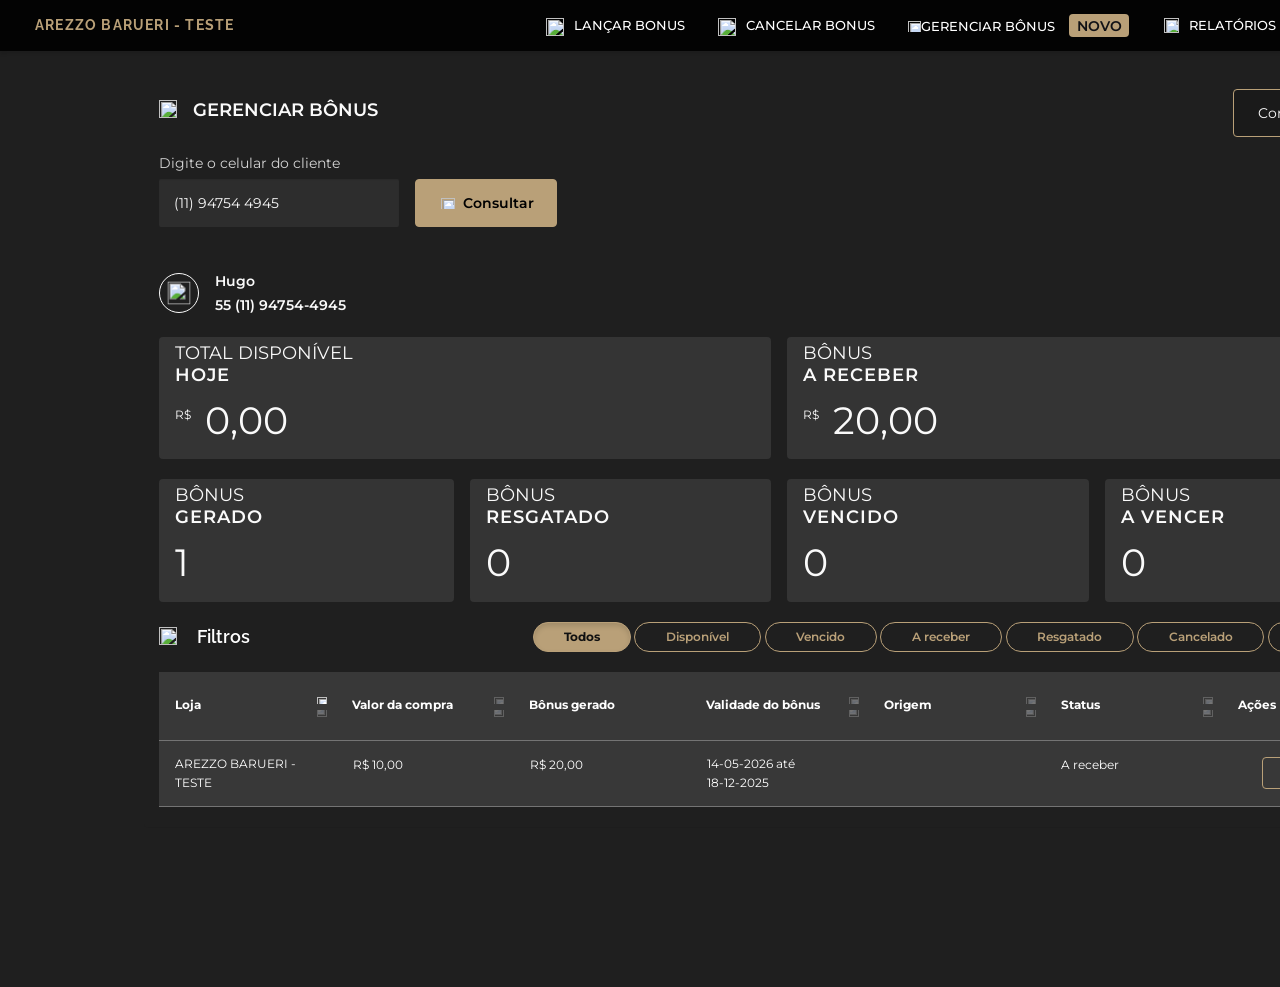
==== index.html @ 7ffe267c "Add Figma preview page Co-authored-by: hugobrancocrmbonus <hugobrancocrmbonus@users.noreply.github.c" ====
<!doctype html>
<html lang="pt-BR">
  <head>
    <meta charset="utf-8">
    <meta name="viewport" content="width=device-width, initial-scale=1">
    <title>Gerenciar Bonus - Figma Preview</title>
    <link rel="stylesheet" href="styles/design-system.css">
    <style>
      html,
      body {
        margin: 0;
        min-height: 100%;
        background: var(--gb-color-page);
      }

      body {
        overflow: auto;
      }

      img {
        display: block;
        width: 100%;
        height: 100%;
      }
    </style>
  </head>
  <body>
    <main class="gb-page gb-page--1440" data-node-id="1:195" data-name="1440w default">
      <header class="gb-header" data-node-id="1:196" data-name="Header">
        <nav class="gb-navigation" data-node-id="1:197" data-name="Navigation" aria-label="Principal">
          <p class="gb-brand" data-node-id="1:198">AREZZO BARUERI - TESTE</p>

          <ul class="gb-nav-list" data-node-id="1:199" data-name="List">
            <li class="gb-nav-item gb-nav-item--launch" data-node-id="1:200" data-name="Item -> Link">
              <span class="gb-nav-icon" aria-hidden="true">
                <img src="https://www.figma.com/api/mcp/asset/84443ceb-7980-4aab-b049-2f41beb6a420" alt="">
              </span>
              <span class="gb-nav-label">LANÇAR BONUS</span>
            </li>
            <li class="gb-nav-item gb-nav-item--cancel" data-node-id="1:208" data-name="Item -> Link">
              <span class="gb-nav-icon" aria-hidden="true">
                <img src="https://www.figma.com/api/mcp/asset/84443ceb-7980-4aab-b049-2f41beb6a420" alt="">
              </span>
              <span class="gb-nav-label">CANCELAR BONUS</span>
            </li>
            <li class="gb-nav-item gb-nav-item--manage" data-node-id="1:216" data-name="Item -> Link">
              <span class="gb-nav-icon gb-nav-icon--manage" aria-hidden="true">
                <img src="https://www.figma.com/api/mcp/asset/243387f1-b793-4f97-9311-1cb140cf62bb" alt="">
              </span>
              <span class="gb-nav-label">Gerenciar Bônus</span>
              <span class="gb-nav-badge"><span>NOVO</span></span>
            </li>
            <li class="gb-nav-item gb-nav-item--reports" data-node-id="1:222" data-name="Item -> Link">
              <span class="gb-nav-icon gb-nav-icon--small" aria-hidden="true">
                <img src="https://www.figma.com/api/mcp/asset/cc4a4c96-bc35-4658-a412-8812046b69db" alt="">
              </span>
              <span class="gb-nav-label">RELATÓRIOS</span>
            </li>
            <li class="gb-nav-item gb-nav-item--clients" data-node-id="1:233" data-name="Item -> Link">
              <span class="gb-nav-icon gb-nav-icon--small" aria-hidden="true">
                <img src="https://www.figma.com/api/mcp/asset/33001f19-7b4f-4a0b-8a4b-d809bfe2d3f8" alt="">
              </span>
              <span class="gb-nav-label">CLIENTES</span>
            </li>
          </ul>
        </nav>
      </header>

      <section class="gb-panel gb-panel--1440" data-node-id="1:241" data-name="Overlay+Shadow">
        <div class="gb-panel-header" data-node-id="1:242" data-name="HorizontalBorder">
          <div class="gb-title-row" data-node-id="1:243" data-name="Heading 1">
            <span class="gb-title-icon" aria-hidden="true">
              <img src="https://www.figma.com/api/mcp/asset/35ff0666-2f6f-468c-8c5e-a3ae0ebb2f05" alt="">
            </span>
            <h1 class="gb-title" data-node-id="1:244">GERENCIAR BÔNUS</h1>
          </div>

          <button class="gb-help-button" type="button" data-node-id="1:247" data-name="Background+Border">
            <span>Como funciona?</span>
          </button>

          <p class="gb-form-label" data-node-id="1:249">Digite o celular do cliente</p>
          <form class="gb-search-form" data-node-id="1:250" data-name="Form">
            <div class="gb-input" data-node-id="1:251" data-name="Input">
              <div class="gb-input__container">
                <span class="gb-input__value">(11) 94754 4945</span>
              </div>
            </div>
            <button class="gb-primary-button" type="button" data-node-id="1:254" data-name="Button">
              <span class="gb-primary-button__icon" aria-hidden="true">
                <img src="https://www.figma.com/api/mcp/asset/8e6911eb-c3ae-4a7a-b356-9ca88f2e7dbb" alt="">
              </span>
              <span class="gb-primary-button__label">Consultar</span>
            </button>
          </form>
        </div>

        <div class="gb-user-avatar" data-node-id="1:258" data-name="Border">
          <span class="gb-user-avatar__icon" aria-hidden="true">
            <img src="https://www.figma.com/api/mcp/asset/5cd87615-a00e-4e4c-b14c-b67eb5f7f557" alt="">
          </span>
        </div>
        <div class="gb-user-summary" data-node-id="1:261">
          <p>Hugo</p>
          <p>55 (11) 94754-4945</p>
        </div>

        <section class="gb-stats" aria-label="Resumo de bônus">
          <article class="gb-stat-card gb-stat-card--money gb-stat-card--available" data-node-id="1:262">
            <p class="gb-stat-card__label">TOTAL DISPONÍVEL <strong>HOJE</strong></p>
            <p class="gb-stat-card__currency">R$</p>
            <p class="gb-stat-card__value">0,00</p>
          </article>
          <article class="gb-stat-card gb-stat-card--money gb-stat-card--receivable" data-node-id="1:266">
            <p class="gb-stat-card__label">BÔNUS <strong>A RECEBER</strong></p>
            <p class="gb-stat-card__currency">R$</p>
            <p class="gb-stat-card__value">20,00</p>
          </article>
          <article class="gb-stat-card gb-stat-card--generated" data-node-id="1:270">
            <p class="gb-stat-card__label">BÔNUS <strong>GERADO</strong></p>
            <p class="gb-stat-card__value">1</p>
          </article>
          <article class="gb-stat-card gb-stat-card--redeemed" data-node-id="1:273">
            <p class="gb-stat-card__label">BÔNUS <strong>RESGATADO</strong></p>
            <p class="gb-stat-card__value">0</p>
          </article>
          <article class="gb-stat-card gb-stat-card--expired" data-node-id="1:276">
            <p class="gb-stat-card__label">BÔNUS <strong>VENCIDO</strong></p>
            <p class="gb-stat-card__value">0</p>
          </article>
          <article class="gb-stat-card gb-stat-card--expiring" data-node-id="1:279">
            <p class="gb-stat-card__label">BÔNUS <strong>A VENCER</strong></p>
            <p class="gb-stat-card__value">0</p>
          </article>
        </section>

        <div class="gb-filter-heading" data-node-id="1:296" data-name="Heading 1">
          <span class="gb-filter-heading__icon" aria-hidden="true">
            <img src="https://www.figma.com/api/mcp/asset/1393d8ad-8401-4a1f-9341-c2b58b292068" alt="">
          </span>
          <h2 class="gb-filter-heading__text">Filtros</h2>
        </div>

        <ul class="gb-filter-list" data-name="Filter buttons">
          <li><button class="gb-filter-button gb-filter-button--all is-active" type="button"><span>Todos</span></button></li>
          <li><button class="gb-filter-button gb-filter-button--available" type="button"><span>Disponível</span></button></li>
          <li><button class="gb-filter-button gb-filter-button--expired" type="button"><span>Vencido</span></button></li>
          <li><button class="gb-filter-button gb-filter-button--receivable" type="button"><span>A receber</span></button></li>
          <li><button class="gb-filter-button gb-filter-button--redeemed" type="button"><span>Resgatado</span></button></li>
          <li><button class="gb-filter-button gb-filter-button--cancelled" type="button"><span>Cancelado</span></button></li>
          <li><button class="gb-filter-button gb-filter-button--lapsed" type="button"><span>Expirado</span></button></li>
        </ul>

        <section class="gb-grid" data-node-id="1:307" data-name="Grid" aria-label="Tabela de bônus">
          <div class="gb-grid-row gb-grid-row--header" data-node-id="1:308" data-name="Header -> Row">
            <div class="gb-grid-cell gb-grid-cell--header gb-grid-cell--store">
              <span class="gb-sort-icon"><img src="https://www.figma.com/api/mcp/asset/f8827a2c-9c89-42b0-8b00-05c3a8a0690e" alt=""></span>
              <p class="gb-grid-cell__text">Loja</p>
              <span class="gb-sort-icon gb-sort-icon--inactive gb-sort-icon--desc"><img src="https://www.figma.com/api/mcp/asset/f8827a2c-9c89-42b0-8b00-05c3a8a0690e" alt=""></span>
            </div>
            <div class="gb-grid-cell gb-grid-cell--header gb-grid-cell--purchase">
              <span class="gb-sort-icon gb-sort-icon--inactive"><img src="https://www.figma.com/api/mcp/asset/f8827a2c-9c89-42b0-8b00-05c3a8a0690e" alt=""></span>
              <p class="gb-grid-cell__text">Valor da compra</p>
              <span class="gb-sort-icon gb-sort-icon--inactive gb-sort-icon--desc"><img src="https://www.figma.com/api/mcp/asset/f8827a2c-9c89-42b0-8b00-05c3a8a0690e" alt=""></span>
            </div>
            <div class="gb-grid-cell gb-grid-cell--header gb-grid-cell--bonus">
              <p class="gb-grid-cell__text">Bônus gerado</p>
            </div>
            <div class="gb-grid-cell gb-grid-cell--header gb-grid-cell--validity">
              <span class="gb-sort-icon gb-sort-icon--inactive"><img src="https://www.figma.com/api/mcp/asset/f8827a2c-9c89-42b0-8b00-05c3a8a0690e" alt=""></span>
              <p class="gb-grid-cell__text">Validade do bônus</p>
              <span class="gb-sort-icon gb-sort-icon--inactive gb-sort-icon--desc"><img src="https://www.figma.com/api/mcp/asset/f8827a2c-9c89-42b0-8b00-05c3a8a0690e" alt=""></span>
            </div>
            <div class="gb-grid-cell gb-grid-cell--header gb-grid-cell--origin">
              <span class="gb-sort-icon gb-sort-icon--inactive"><img src="https://www.figma.com/api/mcp/asset/f8827a2c-9c89-42b0-8b00-05c3a8a0690e" alt=""></span>
              <p class="gb-grid-cell__text">Origem</p>
              <span class="gb-sort-icon gb-sort-icon--inactive gb-sort-icon--desc"><img src="https://www.figma.com/api/mcp/asset/f8827a2c-9c89-42b0-8b00-05c3a8a0690e" alt=""></span>
            </div>
            <div class="gb-grid-cell gb-grid-cell--header gb-grid-cell--status">
              <span class="gb-sort-icon gb-sort-icon--inactive"><img src="https://www.figma.com/api/mcp/asset/f8827a2c-9c89-42b0-8b00-05c3a8a0690e" alt=""></span>
              <p class="gb-grid-cell__text">Status</p>
              <span class="gb-sort-icon gb-sort-icon--inactive gb-sort-icon--desc"><img src="https://www.figma.com/api/mcp/asset/f8827a2c-9c89-42b0-8b00-05c3a8a0690e" alt=""></span>
            </div>
            <div class="gb-grid-cell gb-grid-cell--header gb-grid-cell--actions">
              <span class="gb-sort-icon gb-sort-icon--hidden"><img src="https://www.figma.com/api/mcp/asset/f8827a2c-9c89-42b0-8b00-05c3a8a0690e" alt=""></span>
              <p class="gb-grid-cell__text">Ações</p>
              <span class="gb-sort-icon gb-sort-icon--hidden gb-sort-icon--desc"><img src="https://www.figma.com/api/mcp/asset/f8827a2c-9c89-42b0-8b00-05c3a8a0690e" alt=""></span>
            </div>
          </div>

          <div class="gb-grid-row gb-grid-row--body" data-node-id="1:371" data-name="Body -> Row">
            <div class="gb-grid-cell gb-grid-cell--body gb-grid-cell--store">
              <p class="gb-grid-cell__text is-two-lines">AREZZO BARUERI -<br>TESTE</p>
            </div>
            <div class="gb-grid-cell gb-grid-cell--body gb-grid-cell--purchase">
              <p class="gb-grid-cell__text">R$ 10,00</p>
            </div>
            <div class="gb-grid-cell gb-grid-cell--body gb-grid-cell--bonus">
              <p class="gb-grid-cell__text">R$ 20,00</p>
            </div>
            <div class="gb-grid-cell gb-grid-cell--body gb-grid-cell--validity">
              <p class="gb-grid-cell__text is-two-lines">14-05-2026 até<br>18-12-2025</p>
            </div>
            <div class="gb-grid-cell gb-grid-cell--body gb-grid-cell--origin"></div>
            <div class="gb-grid-cell gb-grid-cell--body gb-grid-cell--status">
              <p class="gb-grid-cell__text">A receber</p>
            </div>
            <div class="gb-grid-cell gb-grid-cell--body gb-grid-cell--actions">
              <button class="gb-action-button" type="button"><span>Cancelar</span></button>
            </div>
          </div>
        </section>
      </section>

      <div class="gb-footer-logo" data-node-id="1:386" data-name="Footer -> Logo footer" aria-hidden="true">
        <img style="position: absolute; left: -490.5%; top: -490.5%; width: 1081%; height: 1081%; max-width: none;" src="https://www.figma.com/api/mcp/asset/975b4eda-83cb-4ba6-b8e4-08c32179c3d4" alt="">
      </div>
    </main>
  </body>
</html>
---- styles/design-system.css ----
@import url("https://fonts.googleapis.com/css2?family=Montserrat:wght@400;500;600;700&family=Raleway:wght@600;700&display=swap");

:root {
  /* Figma file: Y53LeYuIKn8seYz0b27p25, Page 1, node 0:1. */
  --gb-font-primary: "Montserrat", sans-serif;
  --gb-font-secondary: "Raleway", sans-serif;

  --gb-color-page: #1f1f1f;
  --gb-color-header: rgba(0, 0, 0, 0.9);
  --gb-color-panel: rgba(255, 255, 255, 0);
  --gb-color-card: #343434;
  --gb-color-table: #383838;
  --gb-color-input: #2d2d2d;
  --gb-color-dark-button: #1a1a1a;
  --gb-color-accent: #b9a078;
  --gb-color-text: #fafafa;
  --gb-color-text-muted: #d4d4d4;
  --gb-color-white: #ffffff;
  --gb-color-black: #000000;
  --gb-color-pill-text: #111111;
  --gb-color-badge-text: #101115;
  --gb-color-transparent-border: rgba(0, 0, 0, 0);
  --gb-color-table-border: rgba(255, 255, 255, 0.3);

  --gb-shadow-header: 0 3px 3.5px rgba(0, 0, 0, 0.12);
  --gb-shadow-panel: 0 1px 0.5px rgba(0, 0, 0, 0.05);
  --gb-shadow-input-inner: inset 0 1px 1px rgba(0, 0, 0, 0.08);
  --gb-shadow-pill-active-inner: inset 0 3px 5px rgba(0, 0, 0, 0.13);

  --gb-radius-2: 2px;
  --gb-radius-3: 3px;
  --gb-radius-4: 4px;
  --gb-radius-pill: 30px;
  --gb-radius-circle: 999px;

  --gb-header-height: 50.5px;
  --gb-header-height-tablet: 100.5px;
  --gb-panel-height: 738.45px;
  --gb-panel-height-1024: 799.39px;
  --gb-form-height: 48px;
  --gb-input-width: 240px;
  --gb-primary-button-width: 142.25px;
  --gb-primary-button-height: 48px;
  --gb-filter-button-height: 30px;
  --gb-action-button-width: 96px;
  --gb-action-button-height: 32px;
  --gb-stat-card-height: 122.5px;
}

*,
*::before,
*::after {
  box-sizing: border-box;
}

.gb-page {
  position: relative;
  min-height: 986.95px;
  background-image:
    linear-gradient(90deg, var(--gb-color-page) 0%, var(--gb-color-page) 100%),
    linear-gradient(90deg, var(--gb-color-white) 0%, var(--gb-color-white) 100%);
  color: var(--gb-color-text);
  font-family: var(--gb-font-primary);
}

.gb-page--1920 {
  width: 1920px;
  min-height: 986.95px;
}

.gb-page--1512 {
  width: 1512px;
  min-height: 1037.95px;
}

.gb-page--1440 {
  width: 1440px;
  min-height: 986.95px;
}

.gb-page--1024 {
  width: 1024px;
  min-height: 1178.89px;
}

.gb-header {
  position: absolute;
  top: 0;
  right: 0;
  left: 0;
  height: var(--gb-header-height);
  background: var(--gb-color-header);
  box-shadow: var(--gb-shadow-header);
}

.gb-page--1512 .gb-header {
  top: 51px;
}

.gb-page--1024 .gb-header {
  top: 101px;
  height: var(--gb-header-height-tablet);
}

.gb-navigation {
  position: absolute;
  inset: 0;
  height: inherit;
}

.gb-brand {
  position: absolute;
  top: 24.75px;
  left: 35px;
  display: flex;
  flex-direction: column;
  justify-content: center;
  height: 16.5px;
  margin: 0;
  transform: translateY(-50%);
  color: var(--gb-color-accent);
  font-family: var(--gb-font-secondary);
  font-size: 14px;
  font-weight: 700;
  line-height: 20px;
  letter-spacing: 1.2px;
  white-space: nowrap;
}

.gb-nav-list {
  position: absolute;
  top: 0;
  right: 35px;
  width: 888.79px;
  height: 50.5px;
  margin: 0;
  padding: 0;
  list-style: none;
}

.gb-page--1920 .gb-nav-list {
  left: 996.21px;
}

.gb-page--1512 .gb-nav-list {
  left: 588.21px;
}

.gb-page--1440 .gb-nav-list {
  left: 516.21px;
}

.gb-page--1024 .gb-nav-list {
  top: 50px;
  left: 100.21px;
}

.gb-nav-item {
  position: absolute;
  top: 0;
  height: 50px;
  border-bottom: 2px solid var(--gb-color-transparent-border);
}

.gb-nav-item--launch {
  left: 25px;
  width: 146.97px;
}

.gb-nav-item--cancel {
  left: 196.97px;
  width: 164.95px;
}

.gb-nav-item--manage {
  left: 386.92px;
  width: 231.36px;
  height: 50.5px;
}

.gb-nav-item--reports {
  left: 643.27px;
  width: 120.84px;
}

.gb-nav-item--clients {
  left: 789.11px;
  width: 99.68px;
}

.gb-nav-icon {
  position: absolute;
  top: 18px;
  left: 5px;
  width: 18px;
  height: 18px;
  overflow: hidden;
}

.gb-nav-icon--small {
  width: 15px;
  height: 15px;
}

.gb-nav-icon--manage {
  top: 18.63px;
  width: 13px;
  height: 13px;
  overflow: visible;
}

.gb-nav-label {
  position: absolute;
  top: 25px;
  left: 33px;
  display: flex;
  flex-direction: column;
  justify-content: center;
  height: 16px;
  transform: translateY(-50%);
  color: var(--gb-color-white);
  font-family: var(--gb-font-primary);
  font-size: 13px;
  font-weight: 500;
  line-height: 20px;
  text-transform: uppercase;
  white-space: nowrap;
}

.gb-nav-item--manage .gb-nav-label {
  top: 25.5px;
  left: 18px;
}

.gb-nav-item--reports .gb-nav-label,
.gb-nav-item--clients .gb-nav-label {
  left: 30px;
}

.gb-nav-badge {
  position: absolute;
  top: 13.5px;
  left: 165.86px;
  width: 60.49px;
  height: 23px;
  border-radius: var(--gb-radius-4);
  background: var(--gb-color-accent);
  color: var(--gb-color-badge-text);
  font-family: var(--gb-font-primary);
  font-size: 14px;
  font-weight: 600;
  line-height: 20px;
  text-transform: uppercase;
}

.gb-nav-badge span {
  position: absolute;
  top: 11.5px;
  left: 8px;
  display: flex;
  flex-direction: column;
  justify-content: center;
  height: 17px;
  transform: translateY(-50%);
}

.gb-panel {
  position: absolute;
  height: var(--gb-panel-height);
  border-radius: var(--gb-radius-4);
  background: var(--gb-color-panel);
  box-shadow: var(--gb-shadow-panel);
}

.gb-panel--1920 {
  top: 88.5px;
  left: 192px;
  width: 1536px;
}

.gb-panel--1512 {
  top: 139.5px;
  left: 151.2px;
  width: 1270px;
}

.gb-panel--1440 {
  top: 88.5px;
  left: 144px;
  width: 1270px;
}

.gb-panel--1024 {
  top: 239.5px;
  left: 50%;
  width: 970px;
  height: var(--gb-panel-height-1024);
  transform: translateX(-50%);
}

.gb-panel-header {
  position: absolute;
  top: 0;
  right: 0;
  left: 0;
  height: 139px;
  border-bottom: 1px solid var(--gb-color-transparent-border);
  border-top-left-radius: var(--gb-radius-3);
  border-top-right-radius: var(--gb-radius-3);
}

.gb-title-row {
  position: absolute;
  top: 5px;
  right: 181px;
  left: 15px;
  height: 32px;
}

.gb-title-icon {
  position: absolute;
  top: 6.75px;
  left: 0;
  width: 18px;
  height: 18px;
}

.gb-title {
  position: absolute;
  top: 16px;
  left: 34px;
  display: flex;
  flex-direction: column;
  justify-content: center;
  height: 22px;
  margin: 0;
  transform: translateY(-50%);
  color: var(--gb-color-text);
  font-family: var(--gb-font-primary);
  font-size: 18px;
  font-weight: 600;
  line-height: 32px;
}

.gb-help-button {
  position: absolute;
  top: 0;
  right: 15px;
  width: 166px;
  height: 48px;
  border: 1px solid var(--gb-color-accent);
  border-radius: var(--gb-radius-4);
  background: var(--gb-color-dark-button);
  color: var(--gb-color-text);
  font-family: var(--gb-font-primary);
  font-size: 14px;
  font-weight: 400;
  line-height: 23.8px;
  text-align: center;
}

.gb-help-button span {
  position: absolute;
  top: 23.5px;
  left: 24px;
  display: flex;
  flex-direction: column;
  justify-content: center;
  height: 17px;
  transform: translateY(-50%);
  white-space: nowrap;
}

.gb-form-label {
  position: absolute;
  top: 73.5px;
  left: 15px;
  display: flex;
  flex-direction: column;
  justify-content: center;
  height: 17px;
  margin: 0;
  transform: translateY(-50%);
  color: var(--gb-color-text-muted);
  font-family: var(--gb-font-primary);
  font-size: 14px;
  font-weight: 400;
  line-height: normal;
}

.gb-search-form {
  position: absolute;
  top: 90px;
  left: 15px;
  height: var(--gb-form-height);
}

.gb-panel--1920 .gb-search-form {
  width: 738px;
}

.gb-panel--1512 .gb-search-form,
.gb-panel--1440 .gb-search-form {
  width: 605px;
}

.gb-panel--1024 .gb-search-form {
  width: 455px;
}

.gb-input {
  position: absolute;
  top: 0;
  left: 0;
  width: var(--gb-input-width);
  height: var(--gb-form-height);
  overflow: hidden;
  border: 0;
  border-radius: var(--gb-radius-2);
  background: var(--gb-color-input);
  box-shadow: var(--gb-shadow-input-inner);
  color: var(--gb-color-text);
  font-family: var(--gb-font-primary);
  font-size: 14px;
  font-weight: 400;
  line-height: 24px;
}

.gb-input__container {
  position: absolute;
  top: 12px;
  right: 15px;
  left: 15px;
  height: 24px;
  overflow: auto;
}

.gb-input__value {
  position: absolute;
  top: 12px;
  left: 0;
  display: flex;
  flex-direction: column;
  justify-content: center;
  height: 17px;
  transform: translateY(-50%);
  white-space: nowrap;
}

.gb-primary-button {
  position: absolute;
  top: 0;
  left: 256px;
  width: var(--gb-primary-button-width);
  height: var(--gb-primary-button-height);
  border: 1px solid var(--gb-color-accent);
  border-radius: var(--gb-radius-4);
  background: var(--gb-color-accent);
  color: var(--gb-color-black);
  font-family: var(--gb-font-primary);
  font-size: 14px;
  font-weight: 600;
  line-height: 24px;
  text-align: center;
}

.gb-primary-button__icon {
  position: absolute;
  top: calc(50% - 0.25px);
  left: 24.5px;
  width: 14px;
  height: 14px;
  transform: translateY(-50%);
}

.gb-primary-button__label {
  position: absolute;
  top: 50%;
  left: calc(50% + 11.65px);
  display: flex;
  flex-direction: column;
  justify-content: center;
  width: 69.557px;
  height: 17px;
  transform: translate(-50%, -50%);
}

.gb-user-avatar {
  position: absolute;
  top: 184px;
  left: 15px;
  width: 40px;
  height: 40px;
  border: 1px solid var(--gb-color-text);
  border-radius: var(--gb-radius-circle);
}

.gb-user-avatar__icon {
  position: absolute;
  top: 50%;
  left: 50%;
  width: 23px;
  height: 23px;
  transform: translate(-50%, -50%);
}

.gb-user-summary {
  position: absolute;
  top: 204px;
  left: 71px;
  display: flex;
  flex-direction: column;
  justify-content: center;
  height: 41px;
  margin: 0;
  transform: translateY(-50%);
  color: var(--gb-color-text);
  font-family: var(--gb-font-primary);
  font-size: 14px;
  font-weight: 600;
  line-height: 24px;
}

.gb-user-summary p {
  margin: 0;
}

.gb-stats {
  position: absolute;
  top: 248px;
  left: 15px;
  right: 15px;
  height: 265px;
}

.gb-stat-card {
  position: absolute;
  height: var(--gb-stat-card-height);
  border-radius: var(--gb-radius-4);
  background: var(--gb-color-card);
  color: var(--gb-color-text);
  font-family: var(--gb-font-primary);
  font-weight: 400;
}

.gb-stat-card__label {
  position: absolute;
  top: 27px;
  left: 16px;
  display: flex;
  flex-direction: column;
  justify-content: center;
  height: 22px;
  margin: 0;
  transform: translateY(-50%);
  font-size: 18px;
  line-height: normal;
}

.gb-stat-card__label strong {
  font-weight: 600;
  letter-spacing: 1px;
}

.gb-stat-card__currency {
  position: absolute;
  top: 77.25px;
  left: 16px;
  display: flex;
  flex-direction: column;
  justify-content: center;
  height: 14.5px;
  margin: 0;
  transform: translateY(-50%);
  font-size: 12px;
  line-height: normal;
}

.gb-stat-card__value {
  position: absolute;
  top: 83.25px;
  left: 16px;
  display: flex;
  flex-direction: column;
  justify-content: center;
  height: 46.5px;
  margin: 0;
  transform: translateY(-50%);
  font-size: 38px;
  line-height: normal;
}

.gb-stat-card--money .gb-stat-card__value {
  left: 46px;
}

.gb-stat-card--1024-stacked .gb-stat-card__label {
  top: 43px;
  height: 44px;
}

.gb-stat-card--1024-stacked .gb-stat-card__value {
  top: 91px;
}

.gb-panel--1920 .gb-stat-card--available {
  top: 0;
  left: 0;
  width: 745px;
}

.gb-panel--1920 .gb-stat-card--receivable {
  top: 0;
  left: 761px;
  width: 745px;
}

.gb-panel--1920 .gb-stat-card--generated {
  top: 142.5px;
  left: 0;
  width: 361px;
}

.gb-panel--1920 .gb-stat-card--redeemed {
  top: 142.5px;
  left: 377px;
  width: 368px;
}

.gb-panel--1920 .gb-stat-card--expired {
  top: 142.5px;
  left: 761px;
  width: 368px;
}

.gb-panel--1920 .gb-stat-card--expiring {
  top: 142.5px;
  left: 1145px;
  width: 361px;
}

.gb-panel--1512 .gb-stat-card--available,
.gb-panel--1440 .gb-stat-card--available {
  top: 0;
  left: 0;
  width: 612px;
}

.gb-panel--1512 .gb-stat-card--receivable,
.gb-panel--1440 .gb-stat-card--receivable {
  top: 0;
  left: 628px;
  width: 612px;
}

.gb-panel--1512 .gb-stat-card--generated,
.gb-panel--1440 .gb-stat-card--generated {
  top: 142.5px;
  left: 0;
  width: 294.5px;
}

.gb-panel--1512 .gb-stat-card--redeemed,
.gb-panel--1440 .gb-stat-card--redeemed {
  top: 142.5px;
  left: 310.5px;
  width: 301.5px;
}

.gb-panel--1512 .gb-stat-card--expired,
.gb-panel--1440 .gb-stat-card--expired {
  top: 142.5px;
  left: 628px;
  width: 301.5px;
}

.gb-panel--1512 .gb-stat-card--expiring,
.gb-panel--1440 .gb-stat-card--expiring {
  top: 142.5px;
  left: 945.5px;
  width: 294.5px;
}

.gb-panel--1024 .gb-stat-card {
  border-radius: 4px 4px 0 0;
}

.gb-panel--1024 .gb-stat-card--available {
  top: 0;
  left: 0;
  width: 462px;
}

.gb-panel--1024 .gb-stat-card--receivable {
  top: 0;
  left: 478px;
  width: 462px;
}

.gb-panel--1024 .gb-stat-card--generated {
  top: 142.5px;
  left: 0;
  width: 219.5px;
}

.gb-panel--1024 .gb-stat-card--redeemed {
  top: 142.5px;
  left: 235.5px;
  width: 226.5px;
}

.gb-panel--1024 .gb-stat-card--expired {
  top: 142.5px;
  left: 478px;
  width: 226.5px;
}

.gb-panel--1024 .gb-stat-card--expiring {
  top: 142.5px;
  left: 720.5px;
  width: 219.5px;
}

.gb-filter-heading {
  position: absolute;
  top: 538px;
  left: 15px;
  width: 315px;
  height: 19.8px;
}

.gb-filter-heading__icon {
  position: absolute;
  top: 0;
  left: 0;
  width: 18px;
  height: 18px;
  overflow: hidden;
}

.gb-filter-heading__text {
  position: absolute;
  top: 9.5px;
  left: 38px;
  display: flex;
  flex-direction: column;
  justify-content: center;
  height: 21px;
  margin: 0;
  transform: translateY(-50%);
  color: var(--gb-color-white);
  font-family: var(--gb-font-secondary);
  font-size: 18px;
  font-weight: 600;
  line-height: 19.8px;
}

.gb-filter-list {
  position: absolute;
  top: 533px;
  height: var(--gb-filter-button-height);
  margin: 0;
  padding: 0;
  list-style: none;
}

.gb-panel--1024 .gb-filter-list {
  top: 557.8px;
}

.gb-filter-button {
  position: absolute;
  top: 0;
  height: var(--gb-filter-button-height);
  border: 1px solid var(--gb-color-accent);
  border-radius: var(--gb-radius-pill);
  background: transparent;
  color: var(--gb-color-accent);
  font-family: var(--gb-font-primary);
  font-size: 12px;
  font-weight: 600;
  line-height: 18px;
  text-align: center;
}

.gb-filter-button span {
  position: absolute;
  top: calc(50% - 0.25px);
  left: 50%;
  display: flex;
  flex-direction: column;
  justify-content: center;
  height: 14.5px;
  transform: translate(-50%, -50%);
  white-space: nowrap;
}

.gb-filter-button.is-active {
  background: var(--gb-color-accent);
  box-shadow: var(--gb-shadow-pill-active-inner);
  color: var(--gb-color-pill-text);
  font-weight: 700;
}

.gb-filter-button--all {
  width: 98.47px;
}

.gb-filter-button--available {
  width: 126.93px;
}

.gb-filter-button--expired {
  width: 112.15px;
}

.gb-filter-button--receivable {
  width: 121.75px;
}

.gb-filter-button--redeemed {
  width: 128.17px;
}

.gb-filter-button--cancelled {
  width: 127.17px;
}

.gb-filter-button--lapsed {
  width: 116.31px;
}

.gb-panel--1024 .gb-filter-button--all {
  width: 88.47px;
}

.gb-panel--1024 .gb-filter-button--available {
  width: 116.93px;
}

.gb-panel--1024 .gb-filter-button--expired {
  width: 102.15px;
}

.gb-panel--1024 .gb-filter-button--receivable {
  width: 111.75px;
}

.gb-panel--1024 .gb-filter-button--redeemed {
  width: 118.17px;
}

.gb-panel--1024 .gb-filter-button--cancelled {
  width: 117.17px;
}

.gb-panel--1024 .gb-filter-button--lapsed {
  width: 106.31px;
}

.gb-panel--1920 .gb-filter-list {
  left: 654.56px;
  width: 851.44px;
}

.gb-panel--1512 .gb-filter-list,
.gb-panel--1440 .gb-filter-list {
  left: 388.56px;
  width: 851.44px;
}

.gb-panel--1024 .gb-filter-list {
  left: 158.56px;
  width: 781.44px;
}

.gb-filter-button--all {
  left: 0;
}

.gb-filter-button--available {
  left: 101.89px;
}

.gb-filter-button--expired {
  left: 232.23px;
}

.gb-filter-button--receivable {
  left: 347.79px;
}

.gb-filter-button--redeemed {
  left: 472.96px;
}

.gb-filter-button--cancelled {
  left: 604.54px;
}

.gb-filter-button--lapsed {
  left: 735.13px;
}

.gb-panel--1024 .gb-filter-button--available {
  left: 91.89px;
}

.gb-panel--1024 .gb-filter-button--expired {
  left: 212.23px;
}

.gb-panel--1024 .gb-filter-button--receivable {
  left: 317.79px;
}

.gb-panel--1024 .gb-filter-button--redeemed {
  left: 432.96px;
}

.gb-panel--1024 .gb-filter-button--cancelled {
  left: 554.54px;
}

.gb-panel--1024 .gb-filter-button--lapsed {
  left: 675.13px;
}

.gb-grid {
  position: absolute;
  left: 15px;
  right: 15px;
  background: var(--gb-color-table);
}

.gb-panel--1920 .gb-grid {
  top: 583px;
  width: 1506px;
  height: 135.45px;
}

.gb-panel--1512 .gb-grid,
.gb-panel--1440 .gb-grid {
  top: 583px;
  width: 1240px;
  height: 135.45px;
}

.gb-panel--1024 .gb-grid {
  top: 607.8px;
  width: 940px;
  height: 171.59px;
}

.gb-grid-row {
  position: absolute;
  left: 0;
  right: 0;
}

.gb-grid-row--header {
  top: 0;
  height: 69.45px;
}

.gb-panel--1024 .gb-grid-row--header {
  height: 86.59px;
}

.gb-grid-row--body {
  top: 69.45px;
  height: 66px;
}

.gb-panel--1024 .gb-grid-row--body {
  top: 86.59px;
  height: 85px;
}

.gb-grid-cell {
  position: absolute;
  top: 0;
  height: 100%;
  border-bottom: 1px solid var(--gb-color-table-border);
  color: var(--gb-color-white);
  font-family: var(--gb-font-primary);
  font-size: 12px;
}

.gb-grid-cell--header {
  font-weight: 700;
  line-height: 17.14px;
}

.gb-grid-cell--body {
  font-weight: 400;
  line-height: 19px;
}

.gb-grid-cell__text {
  position: absolute;
  top: 33.91px;
  left: 16px;
  display: flex;
  flex-direction: column;
  justify-content: center;
  min-height: 14.5px;
  margin: 0;
  transform: translateY(-50%);
}

.gb-panel--1024 .gb-grid-cell--header .gb-grid-cell__text {
  top: 33.9px;
}

.gb-grid-cell--body .gb-grid-cell__text {
  top: 22.75px;
  left: 16.4px;
}

.gb-grid-cell--body .gb-grid-cell__text.is-two-lines {
  top: 32.25px;
  height: 33.5px;
}

.gb-grid-cell--body .gb-grid-cell__text.is-three-lines {
  top: 41.75px;
  height: 52.5px;
}

.gb-sort-icon {
  position: absolute;
  top: 22px;
  right: 5%;
  width: 10px;
  height: 10px;
  overflow: hidden;
}

.gb-sort-icon--inactive {
  opacity: 0.3;
}

.gb-sort-icon--hidden {
  opacity: 0;
}

.gb-sort-icon--desc {
  bottom: 20px;
  top: auto;
  transform: rotate(180deg);
}

.gb-action-button {
  position: absolute;
  top: 50%;
  left: 50%;
  width: var(--gb-action-button-width);
  height: var(--gb-action-button-height);
  transform: translate(-50%, -50%);
  border: 1px solid var(--gb-color-accent);
  border-radius: var(--gb-radius-4);
  background: transparent;
  color: var(--gb-color-white);
  font-family: var(--gb-font-primary);
  font-size: 12px;
  font-weight: 600;
  line-height: 18px;
  text-align: center;
}

.gb-action-button span {
  position: absolute;
  top: calc(50% - 0.25px);
  left: calc(50% + 0.18px);
  display: flex;
  flex-direction: column;
  justify-content: center;
  height: 14.5px;
  transform: translate(-50%, -50%);
}

.gb-panel--1920 .gb-grid-cell {
  width: 215.15px;
}

.gb-panel--1512 .gb-grid-cell,
.gb-panel--1440 .gb-grid-cell {
  width: 177.14px;
}

.gb-panel--1024 .gb-grid-cell {
  width: 134.29px;
}

.gb-grid-cell--store {
  left: 0;
}

.gb-panel--1920 .gb-grid-cell--purchase {
  left: 215.15px;
}

.gb-panel--1920 .gb-grid-cell--bonus {
  left: 430.29px;
}

.gb-panel--1920 .gb-grid-cell--validity {
  left: 645.44px;
}

.gb-panel--1920 .gb-grid-cell--origin {
  left: 860.58px;
}

.gb-panel--1920 .gb-grid-cell--status {
  left: 1075.72px;
}

.gb-panel--1920 .gb-grid-cell--actions {
  left: 1290.86px;
}

.gb-panel--1512 .gb-grid-cell--purchase,
.gb-panel--1440 .gb-grid-cell--purchase {
  left: 177.14px;
}

.gb-panel--1512 .gb-grid-cell--bonus,
.gb-panel--1440 .gb-grid-cell--bonus {
  left: 354.28px;
}

.gb-panel--1512 .gb-grid-cell--validity,
.gb-panel--1440 .gb-grid-cell--validity {
  left: 531.43px;
}

.gb-panel--1512 .gb-grid-cell--origin,
.gb-panel--1440 .gb-grid-cell--origin {
  left: 708.57px;
}

.gb-panel--1512 .gb-grid-cell--status,
.gb-panel--1440 .gb-grid-cell--status {
  left: 885.71px;
}

.gb-panel--1512 .gb-grid-cell--actions,
.gb-panel--1440 .gb-grid-cell--actions {
  left: 1062.85px;
}

.gb-panel--1024 .gb-grid-cell--purchase {
  left: 134.29px;
}

.gb-panel--1024 .gb-grid-cell--bonus {
  left: 268.57px;
}

.gb-panel--1024 .gb-grid-cell--validity {
  left: 402.86px;
}

.gb-panel--1024 .gb-grid-cell--origin {
  left: 537.14px;
}

.gb-panel--1024 .gb-grid-cell--status {
  left: 671.43px;
}

.gb-panel--1024 .gb-grid-cell--actions {
  left: 805.71px;
}

.gb-footer-logo {
  position: absolute;
  width: 100px;
  height: 100px;
  overflow: hidden;
}

.gb-page--1920 .gb-footer-logo {
  top: 866.95px;
  left: 910px;
}

.gb-page--1512 .gb-footer-logo {
  top: 917.95px;
  left: 736.2px;
}

.gb-page--1440 .gb-footer-logo {
  top: 866.95px;
  left: 729px;
}

.gb-page--1024 .gb-footer-logo {
  top: 1058.89px;
  left: 462px;
}
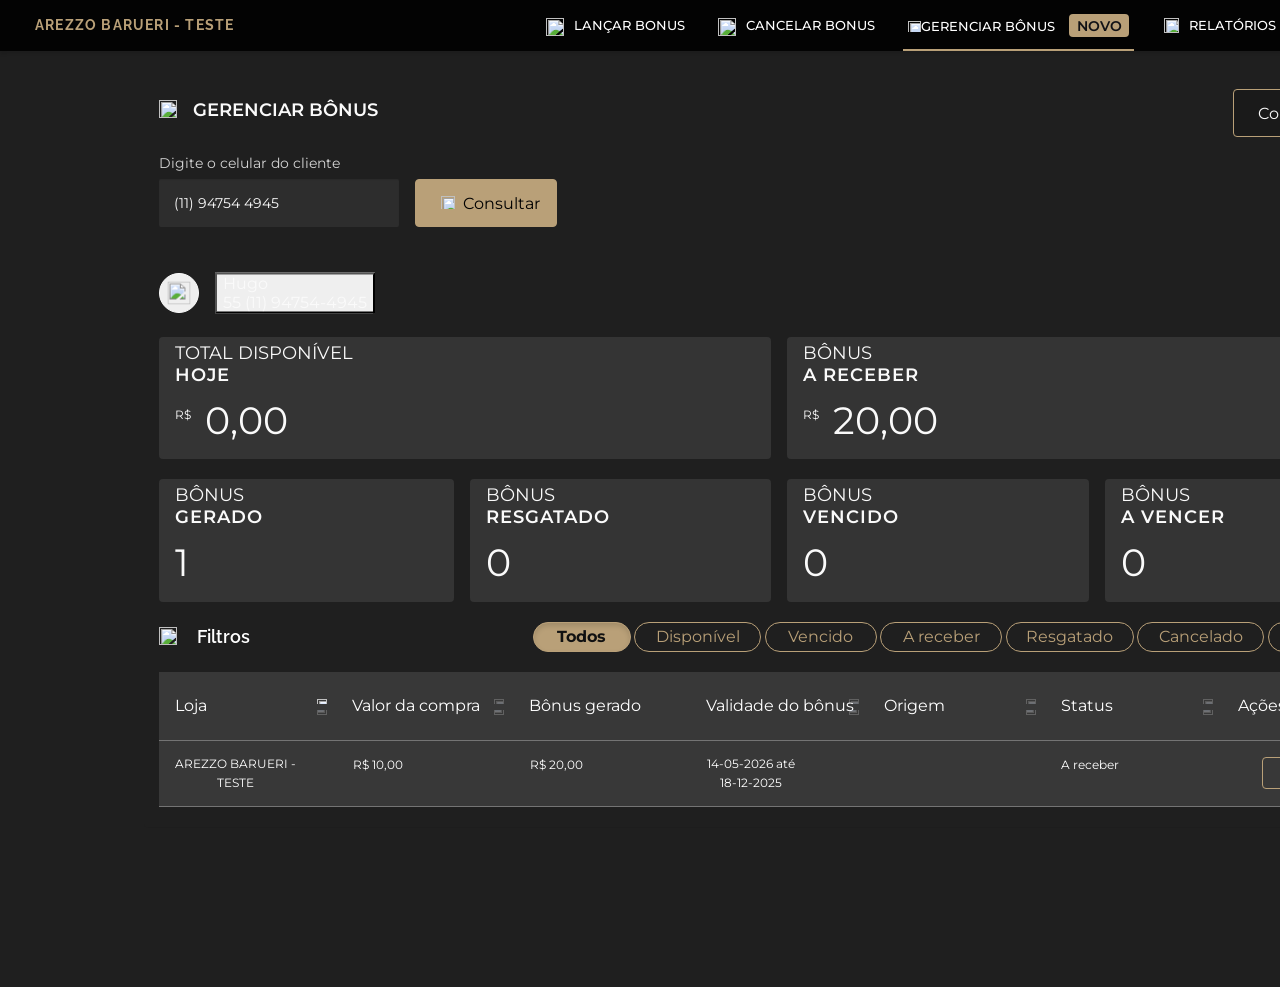
==== commit d9d123b0: "Add preview interactions Co-authored-by: hugobrancocrmbonus <hugobrancocrmbonus@users.noreply.github" ====
--- a/index.html
+++ b/index.html
@@ -31,32 +31,32 @@
           <p class="gb-brand" data-node-id="1:198">AREZZO BARUERI - TESTE</p>
 
           <ul class="gb-nav-list" data-node-id="1:199" data-name="List">
-            <li class="gb-nav-item gb-nav-item--launch" data-node-id="1:200" data-name="Item -> Link">
+            <li class="gb-nav-item gb-nav-item--launch" data-node-id="1:200" data-name="Item -> Link" tabindex="0">
               <span class="gb-nav-icon" aria-hidden="true">
                 <img src="https://www.figma.com/api/mcp/asset/84443ceb-7980-4aab-b049-2f41beb6a420" alt="">
               </span>
               <span class="gb-nav-label">LANÇAR BONUS</span>
             </li>
-            <li class="gb-nav-item gb-nav-item--cancel" data-node-id="1:208" data-name="Item -> Link">
+            <li class="gb-nav-item gb-nav-item--cancel" data-node-id="1:208" data-name="Item -> Link" tabindex="0">
               <span class="gb-nav-icon" aria-hidden="true">
                 <img src="https://www.figma.com/api/mcp/asset/84443ceb-7980-4aab-b049-2f41beb6a420" alt="">
               </span>
               <span class="gb-nav-label">CANCELAR BONUS</span>
             </li>
-            <li class="gb-nav-item gb-nav-item--manage" data-node-id="1:216" data-name="Item -> Link">
+            <li class="gb-nav-item gb-nav-item--manage is-active" data-node-id="1:216" data-name="Item -> Link" tabindex="0">
               <span class="gb-nav-icon gb-nav-icon--manage" aria-hidden="true">
                 <img src="https://www.figma.com/api/mcp/asset/243387f1-b793-4f97-9311-1cb140cf62bb" alt="">
               </span>
               <span class="gb-nav-label">Gerenciar Bônus</span>
               <span class="gb-nav-badge"><span>NOVO</span></span>
             </li>
-            <li class="gb-nav-item gb-nav-item--reports" data-node-id="1:222" data-name="Item -> Link">
+            <li class="gb-nav-item gb-nav-item--reports" data-node-id="1:222" data-name="Item -> Link" tabindex="0">
               <span class="gb-nav-icon gb-nav-icon--small" aria-hidden="true">
                 <img src="https://www.figma.com/api/mcp/asset/cc4a4c96-bc35-4658-a412-8812046b69db" alt="">
               </span>
               <span class="gb-nav-label">RELATÓRIOS</span>
             </li>
-            <li class="gb-nav-item gb-nav-item--clients" data-node-id="1:233" data-name="Item -> Link">
+            <li class="gb-nav-item gb-nav-item--clients" data-node-id="1:233" data-name="Item -> Link" tabindex="0">
               <span class="gb-nav-icon gb-nav-icon--small" aria-hidden="true">
                 <img src="https://www.figma.com/api/mcp/asset/33001f19-7b4f-4a0b-8a4b-d809bfe2d3f8" alt="">
               </span>
@@ -75,35 +75,36 @@
             <h1 class="gb-title" data-node-id="1:244">GERENCIAR BÔNUS</h1>
           </div>
 
-          <button class="gb-help-button" type="button" data-node-id="1:247" data-name="Background+Border">
+          <button class="gb-help-button" type="button" data-modal-open="how-it-works" data-node-id="1:247" data-name="Background+Border">
             <span>Como funciona?</span>
           </button>
 
           <p class="gb-form-label" data-node-id="1:249">Digite o celular do cliente</p>
-          <form class="gb-search-form" data-node-id="1:250" data-name="Form">
+          <form class="gb-search-form" data-node-id="1:250" data-name="Form" novalidate>
             <div class="gb-input" data-node-id="1:251" data-name="Input">
               <div class="gb-input__container">
-                <span class="gb-input__value">(11) 94754 4945</span>
+                <input class="gb-input-field" name="query" value="(11) 94754 4945" maxlength="15" autocomplete="off" aria-label="Digite o celular do cliente">
               </div>
             </div>
-            <button class="gb-primary-button" type="button" data-node-id="1:254" data-name="Button">
+            <button class="gb-primary-button" type="submit" data-node-id="1:254" data-name="Button">
               <span class="gb-primary-button__icon" aria-hidden="true">
                 <img src="https://www.figma.com/api/mcp/asset/8e6911eb-c3ae-4a7a-b356-9ca88f2e7dbb" alt="">
               </span>
               <span class="gb-primary-button__label">Consultar</span>
             </button>
+            <p class="gb-input-error">Insira um número de celular válido.</p>
           </form>
         </div>
 
-        <div class="gb-user-avatar" data-node-id="1:258" data-name="Border">
+        <button class="gb-user-avatar" type="button" data-drawer-open="customer-details" data-node-id="1:258" data-name="Border" aria-label="Abrir detalhes do cliente">
           <span class="gb-user-avatar__icon" aria-hidden="true">
             <img src="https://www.figma.com/api/mcp/asset/5cd87615-a00e-4e4c-b14c-b67eb5f7f557" alt="">
           </span>
-        </div>
-        <div class="gb-user-summary" data-node-id="1:261">
+        </button>
+        <button class="gb-user-summary" type="button" data-drawer-open="customer-details" data-node-id="1:261">
           <p>Hugo</p>
           <p>55 (11) 94754-4945</p>
-        </div>
+        </button>
 
         <section class="gb-stats" aria-label="Resumo de bônus">
           <article class="gb-stat-card gb-stat-card--money gb-stat-card--available" data-node-id="1:262">
@@ -142,73 +143,73 @@
         </div>
 
         <ul class="gb-filter-list" data-name="Filter buttons">
-          <li><button class="gb-filter-button gb-filter-button--all is-active" type="button"><span>Todos</span></button></li>
-          <li><button class="gb-filter-button gb-filter-button--available" type="button"><span>Disponível</span></button></li>
-          <li><button class="gb-filter-button gb-filter-button--expired" type="button"><span>Vencido</span></button></li>
-          <li><button class="gb-filter-button gb-filter-button--receivable" type="button"><span>A receber</span></button></li>
-          <li><button class="gb-filter-button gb-filter-button--redeemed" type="button"><span>Resgatado</span></button></li>
-          <li><button class="gb-filter-button gb-filter-button--cancelled" type="button"><span>Cancelado</span></button></li>
-          <li><button class="gb-filter-button gb-filter-button--lapsed" type="button"><span>Expirado</span></button></li>
+          <li><button class="gb-filter-button gb-filter-button--all is-active" type="button" data-filter="todos"><span>Todos</span></button></li>
+          <li><button class="gb-filter-button gb-filter-button--available" type="button" data-filter="disponivel"><span>Disponível</span></button></li>
+          <li><button class="gb-filter-button gb-filter-button--expired" type="button" data-filter="vencido"><span>Vencido</span></button></li>
+          <li><button class="gb-filter-button gb-filter-button--receivable" type="button" data-filter="a-receber"><span>A receber</span></button></li>
+          <li><button class="gb-filter-button gb-filter-button--redeemed" type="button" data-filter="resgatado"><span>Resgatado</span></button></li>
+          <li><button class="gb-filter-button gb-filter-button--cancelled" type="button" data-filter="cancelado"><span>Cancelado</span></button></li>
+          <li><button class="gb-filter-button gb-filter-button--lapsed" type="button" data-filter="expirado"><span>Expirado</span></button></li>
         </ul>
 
         <section class="gb-grid" data-node-id="1:307" data-name="Grid" aria-label="Tabela de bônus">
           <div class="gb-grid-row gb-grid-row--header" data-node-id="1:308" data-name="Header -> Row">
-            <div class="gb-grid-cell gb-grid-cell--header gb-grid-cell--store">
+            <button class="gb-grid-cell gb-grid-cell--header gb-grid-cell--store" type="button" data-sort aria-label="Loja: activate to sort column descending">
               <span class="gb-sort-icon"><img src="https://www.figma.com/api/mcp/asset/f8827a2c-9c89-42b0-8b00-05c3a8a0690e" alt=""></span>
               <p class="gb-grid-cell__text">Loja</p>
               <span class="gb-sort-icon gb-sort-icon--inactive gb-sort-icon--desc"><img src="https://www.figma.com/api/mcp/asset/f8827a2c-9c89-42b0-8b00-05c3a8a0690e" alt=""></span>
-            </div>
-            <div class="gb-grid-cell gb-grid-cell--header gb-grid-cell--purchase">
+            </button>
+            <button class="gb-grid-cell gb-grid-cell--header gb-grid-cell--purchase" type="button" data-sort aria-label="Valor da compra: activate to sort column ascending">
               <span class="gb-sort-icon gb-sort-icon--inactive"><img src="https://www.figma.com/api/mcp/asset/f8827a2c-9c89-42b0-8b00-05c3a8a0690e" alt=""></span>
               <p class="gb-grid-cell__text">Valor da compra</p>
               <span class="gb-sort-icon gb-sort-icon--inactive gb-sort-icon--desc"><img src="https://www.figma.com/api/mcp/asset/f8827a2c-9c89-42b0-8b00-05c3a8a0690e" alt=""></span>
-            </div>
-            <div class="gb-grid-cell gb-grid-cell--header gb-grid-cell--bonus">
+            </button>
+            <button class="gb-grid-cell gb-grid-cell--header gb-grid-cell--bonus" type="button" data-sort aria-label="Bônus gerado: activate to sort column ascending">
               <p class="gb-grid-cell__text">Bônus gerado</p>
-            </div>
-            <div class="gb-grid-cell gb-grid-cell--header gb-grid-cell--validity">
+            </button>
+            <button class="gb-grid-cell gb-grid-cell--header gb-grid-cell--validity" type="button" data-sort aria-label="Validade do bônus: activate to sort column ascending">
               <span class="gb-sort-icon gb-sort-icon--inactive"><img src="https://www.figma.com/api/mcp/asset/f8827a2c-9c89-42b0-8b00-05c3a8a0690e" alt=""></span>
               <p class="gb-grid-cell__text">Validade do bônus</p>
               <span class="gb-sort-icon gb-sort-icon--inactive gb-sort-icon--desc"><img src="https://www.figma.com/api/mcp/asset/f8827a2c-9c89-42b0-8b00-05c3a8a0690e" alt=""></span>
-            </div>
-            <div class="gb-grid-cell gb-grid-cell--header gb-grid-cell--origin">
+            </button>
+            <button class="gb-grid-cell gb-grid-cell--header gb-grid-cell--origin" type="button" data-sort aria-label="Origem: activate to sort column ascending">
               <span class="gb-sort-icon gb-sort-icon--inactive"><img src="https://www.figma.com/api/mcp/asset/f8827a2c-9c89-42b0-8b00-05c3a8a0690e" alt=""></span>
               <p class="gb-grid-cell__text">Origem</p>
               <span class="gb-sort-icon gb-sort-icon--inactive gb-sort-icon--desc"><img src="https://www.figma.com/api/mcp/asset/f8827a2c-9c89-42b0-8b00-05c3a8a0690e" alt=""></span>
-            </div>
-            <div class="gb-grid-cell gb-grid-cell--header gb-grid-cell--status">
+            </button>
+            <button class="gb-grid-cell gb-grid-cell--header gb-grid-cell--status" type="button" data-sort aria-label="Status: activate to sort column ascending">
               <span class="gb-sort-icon gb-sort-icon--inactive"><img src="https://www.figma.com/api/mcp/asset/f8827a2c-9c89-42b0-8b00-05c3a8a0690e" alt=""></span>
               <p class="gb-grid-cell__text">Status</p>
               <span class="gb-sort-icon gb-sort-icon--inactive gb-sort-icon--desc"><img src="https://www.figma.com/api/mcp/asset/f8827a2c-9c89-42b0-8b00-05c3a8a0690e" alt=""></span>
-            </div>
-            <div class="gb-grid-cell gb-grid-cell--header gb-grid-cell--actions">
+            </button>
+            <button class="gb-grid-cell gb-grid-cell--header gb-grid-cell--actions" type="button" data-sort aria-label="Ações: activate to sort column ascending">
               <span class="gb-sort-icon gb-sort-icon--hidden"><img src="https://www.figma.com/api/mcp/asset/f8827a2c-9c89-42b0-8b00-05c3a8a0690e" alt=""></span>
               <p class="gb-grid-cell__text">Ações</p>
               <span class="gb-sort-icon gb-sort-icon--hidden gb-sort-icon--desc"><img src="https://www.figma.com/api/mcp/asset/f8827a2c-9c89-42b0-8b00-05c3a8a0690e" alt=""></span>
-            </div>
-          </div>
-
-          <div class="gb-grid-row gb-grid-row--body" data-node-id="1:371" data-name="Body -> Row">
-            <div class="gb-grid-cell gb-grid-cell--body gb-grid-cell--store">
-              <p class="gb-grid-cell__text is-two-lines">AREZZO BARUERI -<br>TESTE</p>
-            </div>
-            <div class="gb-grid-cell gb-grid-cell--body gb-grid-cell--purchase">
-              <p class="gb-grid-cell__text">R$ 10,00</p>
-            </div>
-            <div class="gb-grid-cell gb-grid-cell--body gb-grid-cell--bonus">
-              <p class="gb-grid-cell__text">R$ 20,00</p>
-            </div>
-            <div class="gb-grid-cell gb-grid-cell--body gb-grid-cell--validity">
-              <p class="gb-grid-cell__text is-two-lines">14-05-2026 até<br>18-12-2025</p>
-            </div>
-            <div class="gb-grid-cell gb-grid-cell--body gb-grid-cell--origin"></div>
-            <div class="gb-grid-cell gb-grid-cell--body gb-grid-cell--status">
-              <p class="gb-grid-cell__text">A receber</p>
-            </div>
-            <div class="gb-grid-cell gb-grid-cell--body gb-grid-cell--actions">
-              <button class="gb-action-button" type="button"><span>Cancelar</span></button>
-            </div>
-          </div>
+            </button>
+          </div>
+
+          <button class="gb-grid-row gb-grid-row--body" type="button" data-drawer-open="customer-details" data-status="a-receber" data-node-id="1:371" data-name="Body -> Row" aria-label="Abrir detalhe do bônus">
+            <span class="gb-grid-cell gb-grid-cell--body gb-grid-cell--store">
+              <span class="gb-grid-cell__text is-two-lines">AREZZO BARUERI -<br>TESTE</span>
+            </span>
+            <span class="gb-grid-cell gb-grid-cell--body gb-grid-cell--purchase">
+              <span class="gb-grid-cell__text">R$ 10,00</span>
+            </span>
+            <span class="gb-grid-cell gb-grid-cell--body gb-grid-cell--bonus">
+              <span class="gb-grid-cell__text">R$ 20,00</span>
+            </span>
+            <span class="gb-grid-cell gb-grid-cell--body gb-grid-cell--validity">
+              <span class="gb-grid-cell__text is-two-lines">14-05-2026 até<br>18-12-2025</span>
+            </span>
+            <span class="gb-grid-cell gb-grid-cell--body gb-grid-cell--origin"></span>
+            <span class="gb-grid-cell gb-grid-cell--body gb-grid-cell--status">
+              <span class="gb-grid-cell__text">A receber</span>
+            </span>
+            <span class="gb-grid-cell gb-grid-cell--body gb-grid-cell--actions">
+              <span class="gb-action-button" data-modal-open="cancel-bonus"><span>Cancelar</span></span>
+            </span>
+          </button>
         </section>
       </section>
 
@@ -216,5 +217,233 @@
         <img style="position: absolute; left: -490.5%; top: -490.5%; width: 1081%; height: 1081%; max-width: none;" src="https://www.figma.com/api/mcp/asset/975b4eda-83cb-4ba6-b8e4-08c32179c3d4" alt="">
       </div>
     </main>
+
+    <div class="gb-loading-overlay" id="loading" aria-hidden="true">
+      <div class="gb-loading-spinner"></div>
+    </div>
+
+    <section class="gb-modal" id="how-it-works" role="dialog" aria-modal="true" aria-labelledby="how-it-works-title" hidden>
+      <div class="gb-modal__dialog">
+        <div class="gb-modal__content gb-modal__content--video">
+          <button class="gb-modal__close" type="button" data-modal-close aria-label="Fechar"></button>
+          <h2 class="gb-modal__title" id="how-it-works-title">Conheça a nova funcionalidade <strong>Gerenciar Bônus</strong></h2>
+          <p class="gb-modal__description" style="text-align:center; margin-bottom:40px;">Assista o breve vídeo para aprender o que é e como funciona a nova funcionalidade.</p>
+          <iframe class="gb-video-frame" src="https://www.youtube.com/embed/sLELdjNh9hI?si=NCmOHbIRfeSrgVKt" title="Treinamento como funciona o módulo RTV" allow="accelerometer; autoplay; clipboard-write; encrypted-media; gyroscope; picture-in-picture; web-share" allowfullscreen></iframe>
+          <div class="gb-modal__actions">
+            <button class="gb-modal__button" type="button" data-modal-close>Começar a usar</button>
+          </div>
+        </div>
+      </div>
+    </section>
+
+    <section class="gb-modal" id="cancel-bonus" role="dialog" aria-modal="true" aria-labelledby="cancel-title" hidden>
+      <div class="gb-modal__dialog">
+        <div class="gb-modal__content">
+          <button class="gb-modal__close" type="button" data-modal-close aria-label="Fechar"></button>
+          <div class="gb-modal__step is-active" data-step="reason">
+            <h2 class="gb-modal__title" id="cancel-title">Selecione o motivo do cancelamento:</h2>
+            <div class="gb-modal__radio-group">
+              <input class="gb-modal__radio" id="reason-1" type="radio" name="reason" value="arrependimento">
+              <label class="gb-modal__radio-label" for="reason-1">ARREPENDIMENTO DA COMPRA</label>
+              <input class="gb-modal__radio" id="reason-2" type="radio" name="reason" value="pin">
+              <label class="gb-modal__radio-label" for="reason-2">NÃO RECEBIMENTO DO PIN</label>
+              <input class="gb-modal__radio" id="reason-3" type="radio" name="reason" value="troca">
+              <label class="gb-modal__radio-label" for="reason-3">TROCA DO PRODUTO</label>
+              <input class="gb-modal__radio" id="reason-4" type="radio" name="reason" value="alteracao">
+              <label class="gb-modal__radio-label" for="reason-4">ALTERAÇÃO DA COMPRA</label>
+              <input class="gb-modal__radio" id="reason-5" type="radio" name="reason" value="outro">
+              <label class="gb-modal__radio-label" for="reason-5">OUTRO MOTIVO</label>
+            </div>
+          </div>
+          <div class="gb-modal__step" data-step="custom-reason">
+            <h2 class="gb-modal__title">Qual é o motivo do<br>cancelamento do bônus?</h2>
+            <div class="gb-modal__field">
+              <label class="gb-modal__field-label" for="cancel-detail">Descreva o motivo do cancelamento</label>
+              <textarea class="gb-modal__textarea" id="cancel-detail" rows="5" maxlength="100" placeholder="Preencha no mínimo 15 caracteres..."></textarea>
+              <div class="gb-modal__counter"><span data-counter>0</span>/100</div>
+            </div>
+          </div>
+          <div class="gb-modal__step" data-step="seller">
+            <h2 class="gb-modal__title">Identifique o vendedor responsável pelo cancelamento do bônus</h2>
+            <div class="gb-modal__field">
+              <label class="gb-modal__field-label" for="seller-name">Insira o nome do responsável pelo cancelamento</label>
+              <input class="gb-modal__input" id="seller-name" type="text" placeholder="Nome Sobrenome" autocomplete="off">
+            </div>
+          </div>
+          <div class="gb-modal__step" data-step="success">
+            <h3 class="gb-modal__success">Bônus cancelado com sucesso!</h3>
+            <div class="gb-modal__amount-box gb-modal__amount-box--danger">
+              <span class="gb-modal__amount"><small>R$</small>0,00</span>
+              <p class="gb-modal__accent">bônus cancelado</p>
+            </div>
+            <div class="gb-modal__person">
+              <span class="gb-modal__person-avatar" aria-hidden="true"><img src="https://www.figma.com/api/mcp/asset/5cd87615-a00e-4e4c-b14c-b67eb5f7f557" alt=""></span>
+              <div>
+                <h3 class="gb-modal__person-name">Hugo</h3>
+                <h6 class="gb-modal__person-phone">55 (11) 94754-4945</h6>
+              </div>
+            </div>
+          </div>
+          <div class="gb-modal__actions">
+            <button class="gb-modal__button gb-modal__button--ghost" type="button" data-modal-close>Cancelar</button>
+            <button class="gb-modal__button" type="button" data-next-step>Próximo</button>
+          </div>
+        </div>
+      </div>
+    </section>
+
+    <aside class="gb-drawer" id="customer-details" role="dialog" aria-modal="true" aria-labelledby="drawer-title" hidden>
+      <div class="gb-drawer__dialog">
+        <button class="gb-modal__close" type="button" data-drawer-close aria-label="Fechar"></button>
+        <div class="gb-drawer__content">
+          <header class="gb-drawer__header">
+            <p class="gb-drawer__title" id="drawer-title">Hugo</p>
+            <p class="gb-drawer__meta"><small>55 (11) 94754-4945</small></p>
+          </header>
+          <section class="gb-drawer__balance">
+            <p class="gb-drawer__balance-label">SALDO DE BÔNUS</p>
+            <p class="gb-drawer__price"><small>R$</small><span>89,90</span></p>
+            <p class="gb-drawer__balance-validity"><small>Validos até <strong>20/03</strong></small></p>
+            <button class="gb-drawer__tool" type="button">Exportar</button>
+            <button class="gb-drawer__tool" type="button">Visualizar</button>
+          </section>
+          <section class="gb-drawer__table-panel">
+            <table class="gb-drawer__table">
+              <thead>
+                <tr>
+                  <th>Últimas compras</th>
+                  <th>Bonus</th>
+                  <th></th>
+                  <th></th>
+                </tr>
+              </thead>
+              <tbody>
+                <tr>
+                  <td>14/02/17</td>
+                  <td>+ 70,30</td>
+                  <td>R$ 730,00</td>
+                  <td>- 45,50</td>
+                </tr>
+              </tbody>
+            </table>
+          </section>
+        </div>
+      </div>
+    </aside>
+
+    <script>
+      const body = document.body;
+      const loading = document.getElementById('loading');
+
+      function openLayer(layer) {
+        layer.hidden = false;
+        layer.classList.add('is-open');
+        body.classList.add('gb-modal-open');
+      }
+
+      function closeLayer(layer) {
+        layer.classList.remove('is-open');
+        layer.hidden = true;
+        if (!document.querySelector('.gb-modal.is-open, .gb-drawer.is-open')) {
+          body.classList.remove('gb-modal-open');
+        }
+      }
+
+      document.querySelectorAll('[data-modal-open]').forEach((trigger) => {
+        trigger.addEventListener('click', (event) => {
+          event.stopPropagation();
+          const modal = document.getElementById(trigger.dataset.modalOpen);
+          if (modal) openLayer(modal);
+        });
+      });
+
+      document.querySelectorAll('[data-modal-close]').forEach((trigger) => {
+        trigger.addEventListener('click', () => closeLayer(trigger.closest('.gb-modal')));
+      });
+
+      document.querySelectorAll('[data-drawer-open]').forEach((trigger) => {
+        trigger.addEventListener('click', () => openLayer(document.getElementById(trigger.dataset.drawerOpen)));
+      });
+
+      document.querySelectorAll('[data-drawer-close]').forEach((trigger) => {
+        trigger.addEventListener('click', () => closeLayer(trigger.closest('.gb-drawer')));
+      });
+
+      document.querySelectorAll('.gb-modal, .gb-drawer').forEach((layer) => {
+        layer.addEventListener('click', (event) => {
+          if (event.target === layer) closeLayer(layer);
+        });
+      });
+
+      document.querySelectorAll('.gb-filter-button').forEach((button) => {
+        button.addEventListener('click', () => {
+          document.querySelectorAll('.gb-filter-button').forEach((item) => item.classList.remove('is-active'));
+          button.classList.add('is-active');
+          const row = document.querySelector('.gb-grid-row--body');
+          const shouldShow = button.dataset.filter === 'todos' || row.dataset.status === button.dataset.filter;
+          row.style.display = shouldShow ? '' : 'none';
+        });
+      });
+
+      document.querySelectorAll('[data-sort]').forEach((cell) => {
+        cell.addEventListener('click', () => {
+          document.querySelectorAll('.gb-sort-icon').forEach((icon) => {
+            if (!icon.classList.contains('gb-sort-icon--hidden')) icon.classList.add('gb-sort-icon--inactive');
+          });
+          const icons = cell.querySelectorAll('.gb-sort-icon:not(.gb-sort-icon--hidden)');
+          icons.forEach((icon) => icon.classList.toggle('gb-sort-icon--inactive'));
+        });
+      });
+
+      document.querySelector('.gb-search-form').addEventListener('submit', (event) => {
+        event.preventDefault();
+        const form = event.currentTarget;
+        const value = form.querySelector('.gb-input-field').value.replace(/\D/g, '');
+        if (value.length < 10) {
+          form.classList.add('has-error');
+          return;
+        }
+        form.classList.remove('has-error');
+        loading.classList.add('is-open');
+        setTimeout(() => loading.classList.remove('is-open'), 700);
+      });
+
+      document.querySelector('[data-counter]')?.closest('.gb-modal__field')?.querySelector('textarea')?.addEventListener('input', (event) => {
+        document.querySelector('[data-counter]').textContent = event.target.value.length;
+      });
+
+      const cancelModal = document.getElementById('cancel-bonus');
+      const steps = ['reason', 'custom-reason', 'seller', 'success'];
+      let currentStep = 0;
+
+      function setCancelStep(index) {
+        currentStep = index;
+        cancelModal.querySelectorAll('.gb-modal__step').forEach((step) => {
+          step.classList.toggle('is-active', step.dataset.step === steps[currentStep]);
+        });
+        const next = cancelModal.querySelector('[data-next-step]');
+        next.textContent = currentStep === steps.length - 1 ? 'Fechar' : 'Próximo';
+      }
+
+      cancelModal.addEventListener('click', (event) => {
+        if (!event.target.matches('[data-next-step]')) return;
+        if (currentStep === steps.length - 1) {
+          closeLayer(cancelModal);
+          setCancelStep(0);
+          return;
+        }
+        if (steps[currentStep] === 'reason') {
+          const selected = cancelModal.querySelector('input[name="reason"]:checked');
+          if (!selected) return;
+          setCancelStep(selected.value === 'outro' ? 1 : 2);
+          return;
+        }
+        setCancelStep(currentStep + 1);
+      });
+
+      cancelModal.addEventListener('transitionend', () => {
+        if (cancelModal.hidden) setCancelStep(0);
+      });
+    </script>
   </body>
 </html>
--- a/styles/design-system.css
+++ b/styles/design-system.css
@@ -1201,3 +1201,576 @@
   top: 1058.89px;
   left: 462px;
 }
+
+.gb-page button,
+.gb-modal button,
+.gb-drawer button {
+  cursor: pointer;
+}
+
+.gb-page button {
+  appearance: none;
+  font: inherit;
+}
+
+.gb-page button:disabled,
+.gb-modal button:disabled,
+.gb-drawer button:disabled {
+  cursor: not-allowed;
+}
+
+.gb-nav-item {
+  cursor: pointer;
+  transition: border-color 0.3s ease-in-out;
+}
+
+.gb-nav-item:hover,
+.gb-nav-item.is-active {
+  border-bottom-color: var(--gb-color-accent);
+}
+
+.gb-help-button,
+.gb-primary-button,
+.gb-filter-button,
+.gb-action-button {
+  transition:
+    background-color 0.3s ease-in-out,
+    border-color 0.3s ease-in-out,
+    color 0.3s ease-in-out,
+    opacity 0.3s ease-in-out,
+    box-shadow 0.3s ease-in-out;
+}
+
+.gb-help-button:hover,
+.gb-action-button:hover {
+  background: var(--gb-color-accent);
+  color: var(--gb-color-badge-text);
+}
+
+.gb-primary-button:hover,
+.gb-filter-button:hover {
+  opacity: 0.82;
+}
+
+.gb-input-field {
+  width: 100%;
+  height: 100%;
+  padding: 0;
+  border: 0;
+  outline: 0;
+  background: transparent;
+  color: var(--gb-color-text);
+  font: inherit;
+}
+
+.gb-input-field::placeholder {
+  color: var(--gb-color-text);
+}
+
+.gb-input-error {
+  position: absolute;
+  top: 51px;
+  left: 0;
+  display: none;
+  margin: 0;
+  color: #c9302c;
+  font-family: var(--gb-font-primary);
+  font-size: 12px;
+  font-weight: 400;
+  line-height: normal;
+}
+
+.gb-search-form.has-error .gb-input-error {
+  display: block;
+}
+
+.gb-grid-cell--header {
+  margin: 0;
+  padding: 0;
+  border-top: 0;
+  border-right: 0;
+  border-left: 0;
+  background: transparent;
+  cursor: pointer;
+  text-align: left;
+}
+
+.gb-grid-row--body {
+  margin: 0;
+  padding: 0;
+  border: 0;
+  background: transparent;
+  cursor: pointer;
+  transition: background-color 0.25s ease-in-out;
+}
+
+.gb-grid-row--body:hover {
+  background: rgba(255, 255, 255, 0.04);
+}
+
+.gb-loading-overlay {
+  position: fixed;
+  inset: 0;
+  z-index: 1200;
+  display: none;
+  background: rgba(0, 0, 0, 0.9);
+}
+
+.gb-loading-overlay.is-open {
+  display: block;
+}
+
+.gb-loading-spinner {
+  position: absolute;
+  inset: 0;
+  width: 75px;
+  height: 75px;
+  margin: auto;
+  border-top: 3px solid var(--gb-color-accent);
+  border-radius: 50%;
+  animation: gb-spin 1.2s linear infinite;
+}
+
+@keyframes gb-spin {
+  to {
+    transform: rotate(360deg);
+  }
+}
+
+body.gb-modal-open {
+  overflow: hidden;
+}
+
+.gb-modal,
+.gb-drawer {
+  position: fixed;
+  inset: 0;
+  z-index: 1050;
+  display: none;
+  overflow: hidden;
+  background: rgba(0, 0, 0, 0.7);
+  color: var(--gb-color-text);
+  font-family: var(--gb-font-primary);
+}
+
+.gb-modal.is-open,
+.gb-drawer.is-open {
+  display: block;
+}
+
+.gb-modal__dialog {
+  position: relative;
+  top: 0;
+  width: 600px;
+  max-width: 600px;
+  margin: 30px auto;
+}
+
+.gb-modal__content {
+  position: relative;
+  min-width: 664px;
+  min-height: 200px;
+  padding: 75px;
+  border: 1px solid rgba(0, 0, 0, 0.2);
+  border-radius: 0;
+  background: #222222;
+  box-shadow: 0 5px 15px rgba(0, 0, 0, 0.5);
+  text-align: center;
+}
+
+.gb-modal__content--video {
+  min-width: 762px;
+  padding: 24px;
+}
+
+.gb-modal__content--side {
+  min-width: 664px;
+  min-height: 100%;
+  padding: 25px;
+  border: 0;
+  background: transparent;
+  box-shadow: none;
+}
+
+.gb-modal__step {
+  display: none;
+}
+
+.gb-modal__step.is-active {
+  display: block;
+}
+
+.gb-modal__title {
+  margin: 0;
+  color: var(--gb-color-text);
+  font-size: 24px;
+  font-weight: 600;
+  line-height: 32px;
+}
+
+.gb-modal__title strong,
+.gb-modal__accent {
+  color: var(--gb-color-accent);
+}
+
+.gb-modal__description {
+  margin: 33px 0 35px;
+  color: var(--gb-color-text);
+  font-size: 18px;
+  font-weight: 400;
+  line-height: 32px;
+  text-align: left;
+}
+
+.gb-modal__hint {
+  display: inline-flex;
+  align-items: center;
+  margin-bottom: 40px;
+  padding: 8px 12px 8px 36px;
+  border-radius: 5px;
+  background: var(--gb-color-card);
+  color: var(--gb-color-white);
+  font-size: 14px;
+}
+
+.gb-modal__actions {
+  margin-top: 35px;
+  padding: 0;
+  text-align: center;
+}
+
+.gb-modal__button {
+  display: inline-block;
+  min-width: 96px;
+  min-height: 48px;
+  height: 32px;
+  padding: 0 24px;
+  border: 1px solid var(--gb-color-accent);
+  border-radius: var(--gb-radius-4);
+  background: var(--gb-color-accent);
+  color: var(--gb-color-badge-text);
+  font-family: var(--gb-font-primary);
+  font-size: 14px;
+  font-weight: 600;
+  line-height: 20px;
+  text-align: center;
+}
+
+.gb-modal__button--ghost {
+  border-color: transparent;
+  background: transparent;
+  color: #777777;
+}
+
+.gb-modal__button--outline {
+  background: transparent;
+  color: var(--gb-color-white);
+}
+
+.gb-modal__close {
+  position: absolute;
+  top: 10px;
+  right: 0;
+  z-index: 1;
+  width: 50px;
+  height: 50px;
+  border: 0;
+  background: transparent;
+}
+
+.gb-modal__close::before,
+.gb-modal__close::after {
+  position: absolute;
+  top: 10px;
+  left: 25px;
+  width: 3px;
+  height: 30px;
+  background: var(--gb-color-white);
+  content: "";
+}
+
+.gb-modal__close::before {
+  transform: rotate(45deg);
+}
+
+.gb-modal__close::after {
+  transform: rotate(-45deg);
+}
+
+.gb-modal__radio-group {
+  margin: 33px 0 35px;
+  text-align: left;
+}
+
+.gb-modal__radio {
+  position: absolute;
+  left: -12987px;
+}
+
+.gb-modal__radio-label {
+  position: relative;
+  display: flex;
+  align-items: center;
+  width: 315px;
+  max-width: 100%;
+  min-height: 48px;
+  margin-bottom: 16px;
+  padding: 0 0 0 60px;
+  border-radius: var(--gb-radius-4);
+  background: var(--gb-color-card);
+  color: var(--gb-color-text);
+  font-size: 14px;
+  font-weight: 400;
+  text-transform: uppercase;
+  cursor: pointer;
+}
+
+.gb-modal__radio:checked + .gb-modal__radio-label {
+  outline: 1px solid var(--gb-color-accent);
+}
+
+.gb-modal__field {
+  margin: 33px 0 35px;
+  text-align: left;
+}
+
+.gb-modal__field-label {
+  display: block;
+  margin-bottom: 4px;
+  color: var(--gb-color-accent);
+  font-size: 12px;
+}
+
+.gb-modal__input,
+.gb-modal__textarea {
+  display: block;
+  min-height: 48px;
+  padding: 12px;
+  border: 0;
+  border-radius: var(--gb-radius-2);
+  background: var(--gb-color-input);
+  color: var(--gb-color-text);
+  font-family: var(--gb-font-primary);
+  font-size: 14px;
+  font-weight: 400;
+  line-height: 23.8px;
+}
+
+.gb-modal__input {
+  width: 320px;
+}
+
+.gb-modal__textarea {
+  width: 100%;
+  min-width: 384px;
+  resize: none;
+}
+
+.gb-modal__counter {
+  display: flex;
+  justify-content: flex-end;
+  color: #737373;
+}
+
+.gb-modal__success {
+  margin: 0 0 40px;
+  color: #4cc789;
+  font-size: 24px;
+  font-weight: 600;
+  line-height: 26.4px;
+}
+
+.gb-modal__amount-box {
+  position: relative;
+  margin-bottom: 20px;
+  padding: 16px;
+  border: 1px solid var(--gb-color-accent);
+  border-radius: 16px;
+  text-align: center;
+}
+
+.gb-modal__amount-box--danger {
+  border-color: #c9302c;
+}
+
+.gb-modal__amount {
+  color: var(--gb-color-text);
+  font-size: 56px;
+  font-weight: 600;
+  line-height: 64px;
+}
+
+.gb-modal__amount small {
+  position: relative;
+  top: -30px;
+  left: 5px;
+  font-size: 12px;
+  font-weight: 400;
+}
+
+.gb-modal__person {
+  display: flex;
+  align-items: center;
+  justify-content: center;
+  min-width: 200px;
+  margin: 20px 0;
+}
+
+.gb-modal__person-avatar {
+  display: flex;
+  align-items: center;
+  justify-content: center;
+  width: 40px;
+  height: 40px;
+  margin-right: 16px;
+  margin-left: 12px;
+  border: 1px solid var(--gb-color-text);
+  border-radius: var(--gb-radius-circle);
+}
+
+.gb-modal__person-name,
+.gb-modal__person-phone {
+  margin: 5px 0 10px;
+  color: var(--gb-color-white);
+  font-size: 14px;
+  font-weight: 600;
+  line-height: 15.4px;
+}
+
+.gb-video-frame {
+  width: 720px;
+  height: 405px;
+  max-width: 100%;
+  border: 0;
+}
+
+.gb-drawer__dialog {
+  position: relative;
+  float: right;
+  width: 600px;
+  max-width: 100%;
+  height: 100%;
+  margin: 5px 0 0;
+  overflow-y: auto;
+  box-shadow: 0 0 100px 20px rgba(0, 0, 0, 0.75);
+}
+
+.gb-drawer__content {
+  min-height: 100%;
+  padding: 0 15px;
+  background: transparent;
+  font-family: var(--gb-font-primary);
+  text-align: center;
+}
+
+.gb-drawer__header {
+  position: relative;
+  padding: 30px 25px;
+  background: #252525;
+  text-align: center;
+}
+
+.gb-drawer__title,
+.gb-drawer__meta {
+  margin: 0;
+  color: var(--gb-color-text);
+  font-weight: 200;
+  line-height: 32px;
+}
+
+.gb-drawer__title {
+  font-weight: 600;
+}
+
+.gb-drawer__balance {
+  padding: 40px 25px;
+  background: #313131;
+}
+
+.gb-drawer__balance-label,
+.gb-drawer__balance-validity {
+  margin: 0;
+  color: var(--gb-color-text);
+  font-size: 24px;
+  font-weight: 300;
+  line-height: 32px;
+}
+
+.gb-drawer__price {
+  position: relative;
+  display: table;
+  margin: 0 auto;
+  padding-left: 30px;
+  color: var(--gb-color-white);
+  font-size: 24px;
+  font-weight: 600;
+  line-height: 32px;
+}
+
+.gb-drawer__price small {
+  position: absolute;
+  top: 10px;
+  left: 0;
+  font-size: 12px;
+}
+
+.gb-drawer__price span,
+.gb-drawer__balance-validity strong {
+  color: var(--gb-color-accent);
+}
+
+.gb-drawer__tool {
+  margin-top: 20px;
+  border: 0;
+  background: transparent;
+  color: var(--gb-color-text);
+  font-family: var(--gb-font-primary);
+  font-size: 13px;
+}
+
+.gb-drawer__table-panel {
+  width: 100%;
+  margin-bottom: 20px;
+  border-radius: var(--gb-radius-4);
+  background: transparent;
+  box-shadow: var(--gb-shadow-panel);
+}
+
+.gb-drawer__table {
+  width: 100%;
+  border-collapse: collapse;
+  background: #464646;
+  color: var(--gb-color-white);
+  font-family: var(--gb-font-primary);
+  font-size: 16px;
+}
+
+.gb-drawer__table th {
+  padding: 10px 0;
+  border-bottom: 1px solid rgba(255, 255, 255, 0.2);
+  font-family: var(--gb-font-secondary);
+  font-size: 15px;
+  font-weight: 600;
+  text-align: left;
+}
+
+.gb-drawer__table th:last-child {
+  text-align: right;
+}
+
+.gb-drawer__table td {
+  padding: 15px 40px;
+  text-align: left;
+}
+
+.gb-drawer__table td:nth-child(2) {
+  color: #4cc789;
+  font-weight: 500;
+  text-align: right;
+}
+
+.gb-drawer__table td:nth-child(4) {
+  color: #ac5f5f;
+  font-weight: 500;
+  text-align: right;
+}
